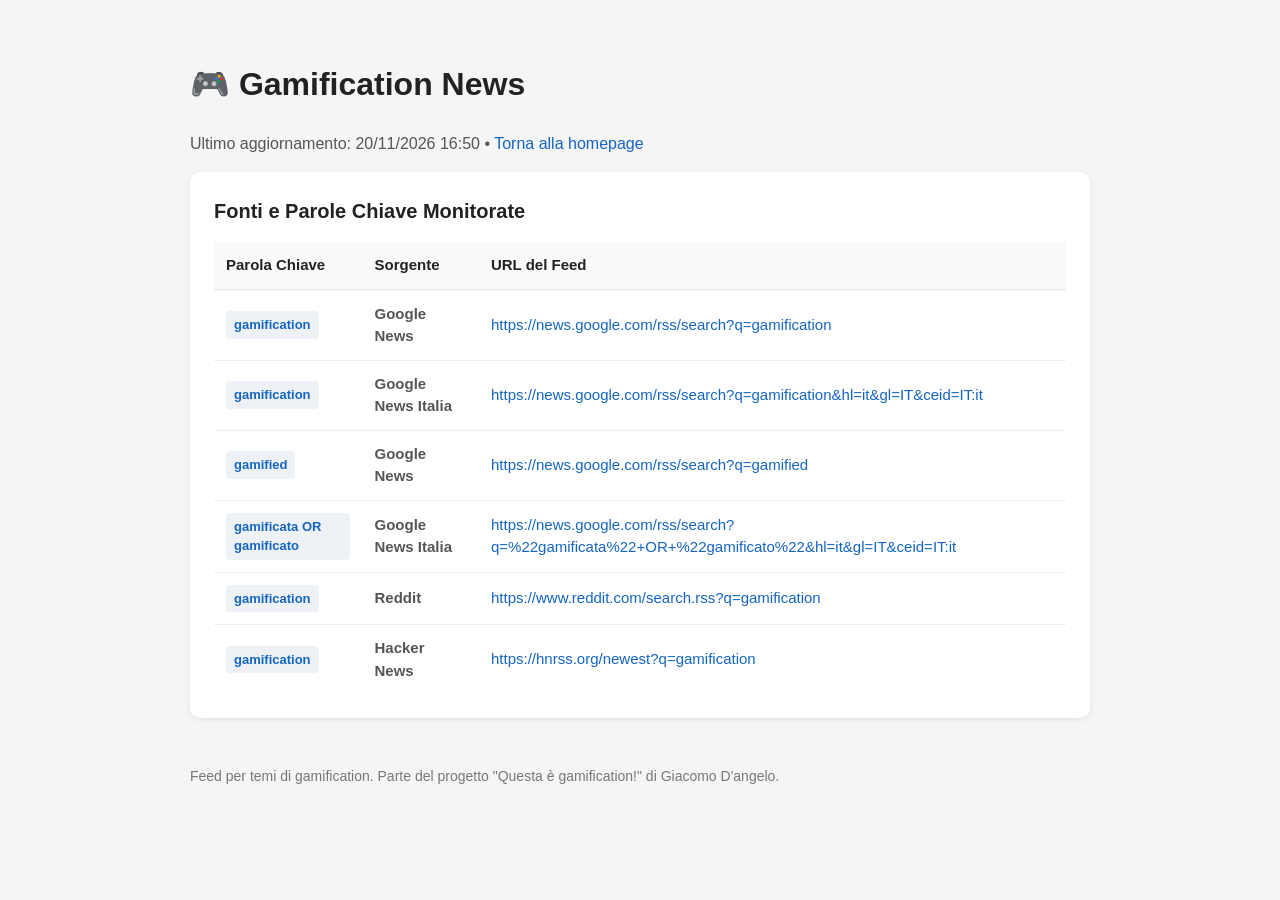
==== docs/sources.html @ b8542717 "Auto update RSS" ====
<!DOCTYPE html>
<html lang="it">
<head>
    <meta charset="UTF-8">
    <meta name="viewport" content="width=device-width, initial-scale=1.0">
    <title>Fonti Monitorate - Gamification News</title>
    <link rel="icon" type="image/png" href="static/logo.png">
    <link rel="stylesheet" href="static/style.css">
</head>
<body>

    <h1>🎮 Gamification News</h1>
    
    <p>
        Ultimo aggiornamento: 20/11/2026 16:50 
        <span>•</span> 
        <a href="index.html">Torna alla homepage</a>
    </p>

    <div class="sources-card">
        <h2>Fonti e Parole Chiave Monitorate</h2>
        
        <div class="table-responsive">
            <table class="sources-table">
                <thead>
                    <tr>
                        <th>Parola Chiave</th>
                        <th>Sorgente</th>
                        <th>URL del Feed</th>
                    </tr>
                </thead>
                <tbody>
                    
                    <tr>
                        <td><span class="keyword-badge">gamification</span></td>
                        <td><strong>Google News</strong></td>
                        <td><a href="https://news.google.com/rss/search?q=gamification" target="_blank">https://news.google.com/rss/search?q=gamification</a></td>
                    </tr>
                    
                    <tr>
                        <td><span class="keyword-badge">gamification</span></td>
                        <td><strong>Google News Italia</strong></td>
                        <td><a href="https://news.google.com/rss/search?q=gamification&amp;hl=it&amp;gl=IT&amp;ceid=IT:it" target="_blank">https://news.google.com/rss/search?q=gamification&amp;hl=it&amp;gl=IT&amp;ceid=IT:it</a></td>
                    </tr>
                    
                    <tr>
                        <td><span class="keyword-badge">gamified</span></td>
                        <td><strong>Google News</strong></td>
                        <td><a href="https://news.google.com/rss/search?q=gamified" target="_blank">https://news.google.com/rss/search?q=gamified</a></td>
                    </tr>
                    
                    <tr>
                        <td><span class="keyword-badge">gamificata OR gamificato</span></td>
                        <td><strong>Google News Italia</strong></td>
                        <td><a href="https://news.google.com/rss/search?q=%22gamificata%22+OR+%22gamificato%22&amp;hl=it&amp;gl=IT&amp;ceid=IT:it" target="_blank">https://news.google.com/rss/search?q=%22gamificata%22+OR+%22gamificato%22&amp;hl=it&amp;gl=IT&amp;ceid=IT:it</a></td>
                    </tr>
                    
                    <tr>
                        <td><span class="keyword-badge">gamification</span></td>
                        <td><strong>Reddit</strong></td>
                        <td><a href="https://www.reddit.com/search.rss?q=gamification" target="_blank">https://www.reddit.com/search.rss?q=gamification</a></td>
                    </tr>
                    
                    <tr>
                        <td><span class="keyword-badge">gamification</span></td>
                        <td><strong>Hacker News</strong></td>
                        <td><a href="https://hnrss.org/newest?q=gamification" target="_blank">https://hnrss.org/newest?q=gamification</a></td>
                    </tr>
                    
                </tbody>
            </table>
        </div>
    </div>

    <div class="footer">
        Feed per temi di gamification. Parte del progetto &#34;Questa è gamification!&#34; di Giacomo D&#39;angelo.
    </div>

</body>
</html>
---- docs/static/style.css ----
/* ==========================================================================
   VARIABILI GLOBALI (Unicità e Coerenza)
   ========================================================================== */
:root {
    /* Colori */
    --bg-main: #f5f5f5;
    --bg-card: #ffffff;
    --bg-th: #f9f9f9;
    --bg-badge: #eef2f7;
    
    --text-primary: #222222;   /* Titoli e testo forte */
    --text-secondary: #555555; /* Testo standard e summary */
    --text-muted: #777777;     /* Meta e footer */
    
    --primary-color: #1565c0;  /* Link e badge */
    --border-color: #eeeeee;
    
    /* Layout e Spazi */
    --radius-main: 10px;
    --radius-sm: 4px;
    --shadow: 0 2px 4px rgba(0, 0, 0, 0.08);
}

/* ==========================================================================
   GLOBAL
   ========================================================================== */
body {
    font-family: Arial, sans-serif;
    max-width: 900px;
    margin: 40px auto;
    padding: 20px;
    background: var(--bg-main);
    color: var(--text-secondary);
    line-height: 1.5; 
}

h1, h2 {
    color: var(--text-primary);
    margin-top: 0;
}

h1 {
    margin-bottom: 24px;
}

a {
    text-decoration: none;
    color: var(--primary-color);
}

a:hover {
    text-decoration: underline;
}

/* ==========================================================================
   ARTICLES
   ========================================================================== */
.article {
    background: var(--bg-card);
    padding: 24px; /* Uniformato a 24px come la sources-card */
    margin-bottom: 24px;
    border-radius: var(--radius-main);
    box-shadow: var(--shadow);
}

.summary {
    color: var(--text-secondary);
    margin-top: 12px;
}

.meta {
    font-size: 14px;
    color: var(--text-muted);
    margin-bottom: 12px;
}

/* ==========================================================================
   SOURCES / TABLES
   ========================================================================== */
.sources-card {
    background: var(--bg-card);
    padding: 24px;
    margin-bottom: 24px; 
    border-radius: var(--radius-main);
    box-shadow: var(--shadow);
}

.sources-card h2 {
    font-size: 20px;
    margin-bottom: 16px;
}

.table-responsive {
    overflow-x: auto;
}

.sources-table {
    width: 100%;
    border-collapse: collapse;
    text-align: left;
    font-size: 15px;
}

.sources-table th, 
.sources-table td {
    padding: 12px;
    border-bottom: 1px solid var(--border-color);
}

.sources-table th {
    background: var(--bg-th);
    color: var(--text-primary);
    font-weight: 600;
    border-bottom-width: 2px; 
}

.sources-table td {
    color: var(--text-secondary); 
}

.sources-table tr:last-child td {
    border-bottom: none;
}

/* Badge Keyword */
.keyword-badge {
    background: var(--bg-badge);
    color: var(--primary-color);
    padding: 4px 8px;
    border-radius: var(--radius-sm);
    font-size: 13px;
    font-weight: bold;
    display: inline-block; 
}

/* ==========================================================================
   FOOTER
   ========================================================================== */
.footer {
    margin-top: 48px;
    color: var(--text-muted);
    font-size: 14px;
}
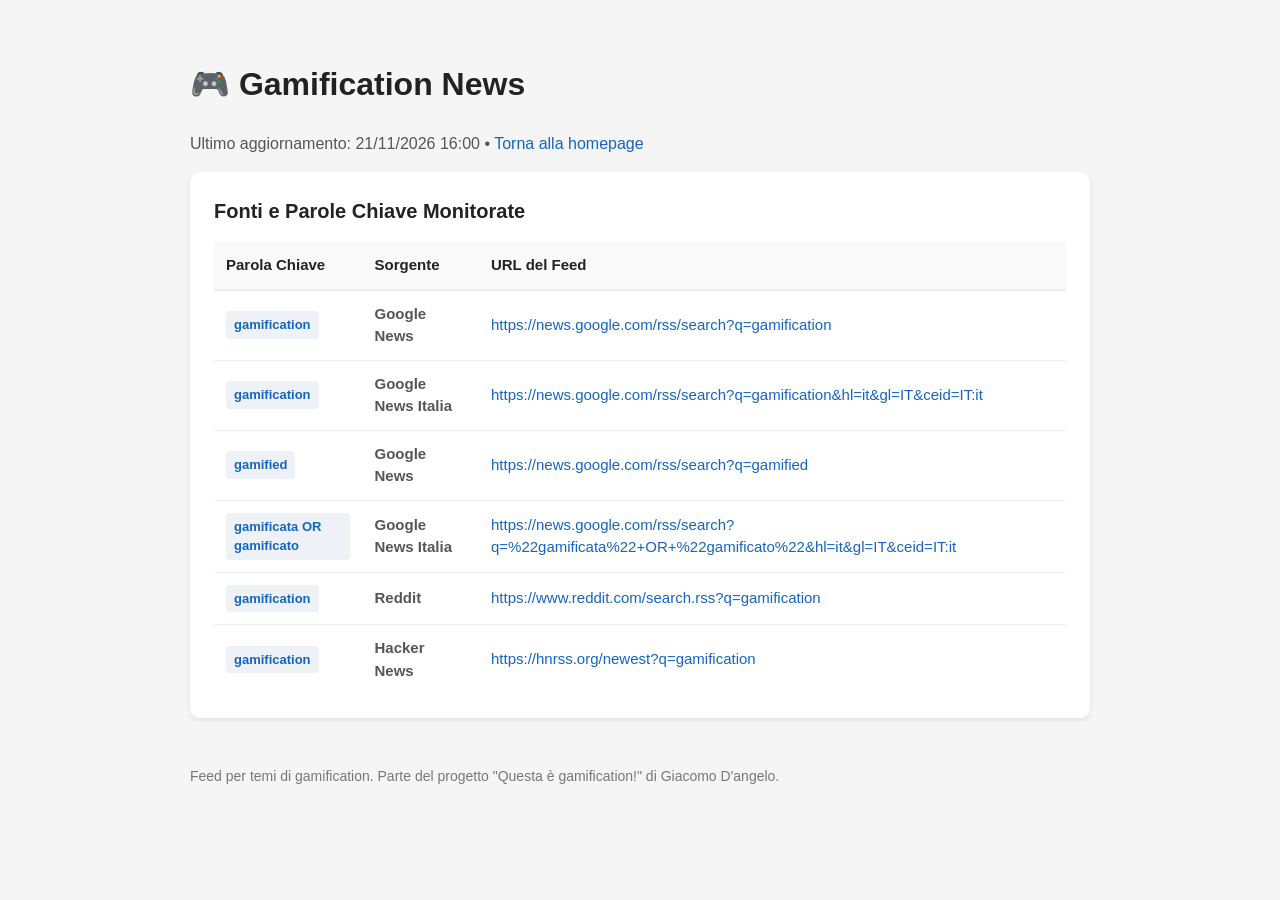
==== commit 8f8e0b3b: "Auto update RSS" ====
--- a/docs/sources.html
+++ b/docs/sources.html
@@ -12,7 +12,7 @@
     <h1>🎮 Gamification News</h1>
     
     <p>
-        Ultimo aggiornamento: 20/11/2026 16:50 
+        Ultimo aggiornamento: 21/11/2026 16:00 
         <span>•</span> 
         <a href="index.html">Torna alla homepage</a>
     </p>
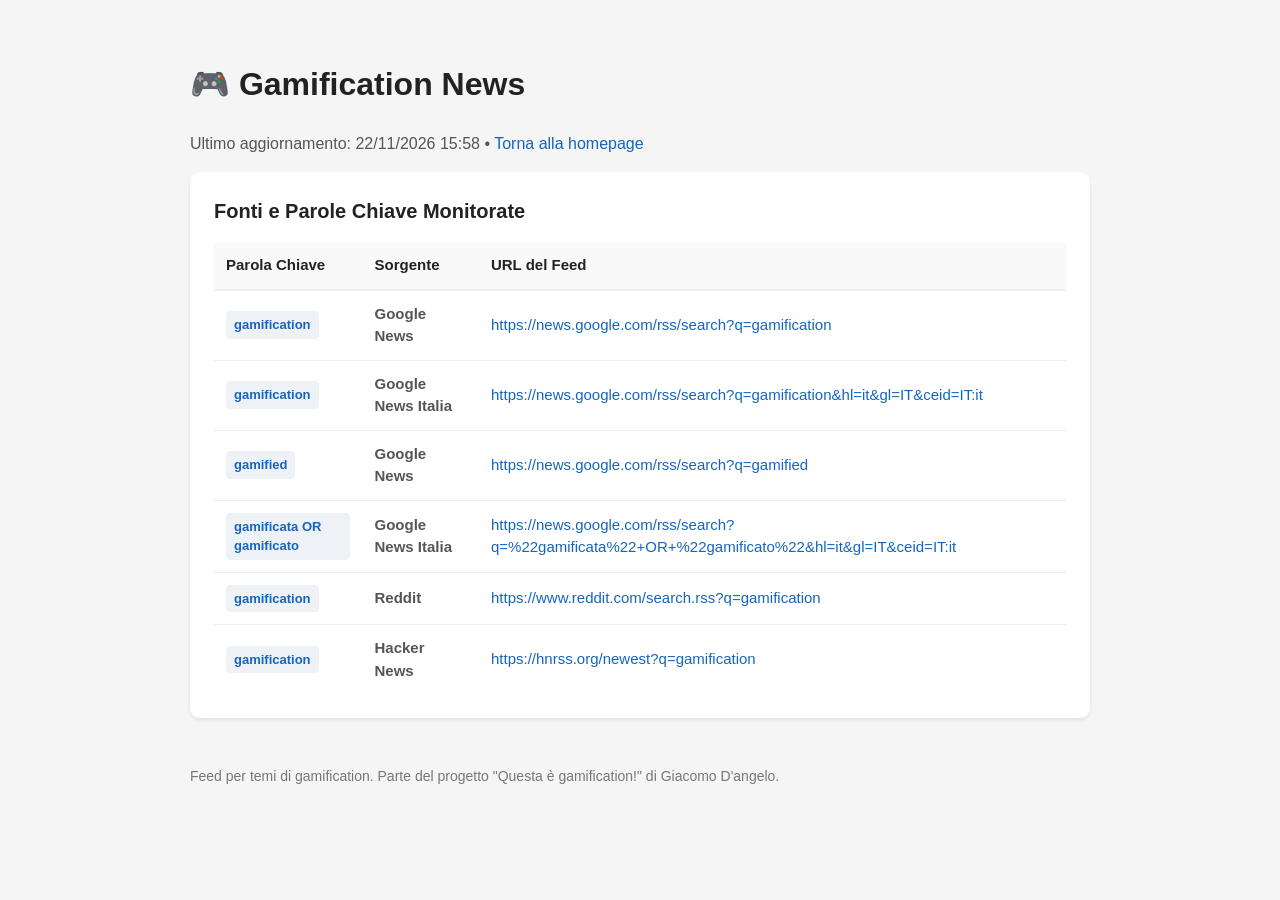
==== commit bb06e262: "Auto update RSS" ====
--- a/docs/sources.html
+++ b/docs/sources.html
@@ -12,7 +12,7 @@
     <h1>🎮 Gamification News</h1>
     
     <p>
-        Ultimo aggiornamento: 21/11/2026 16:00 
+        Ultimo aggiornamento: 22/11/2026 15:58 
         <span>•</span> 
         <a href="index.html">Torna alla homepage</a>
     </p>
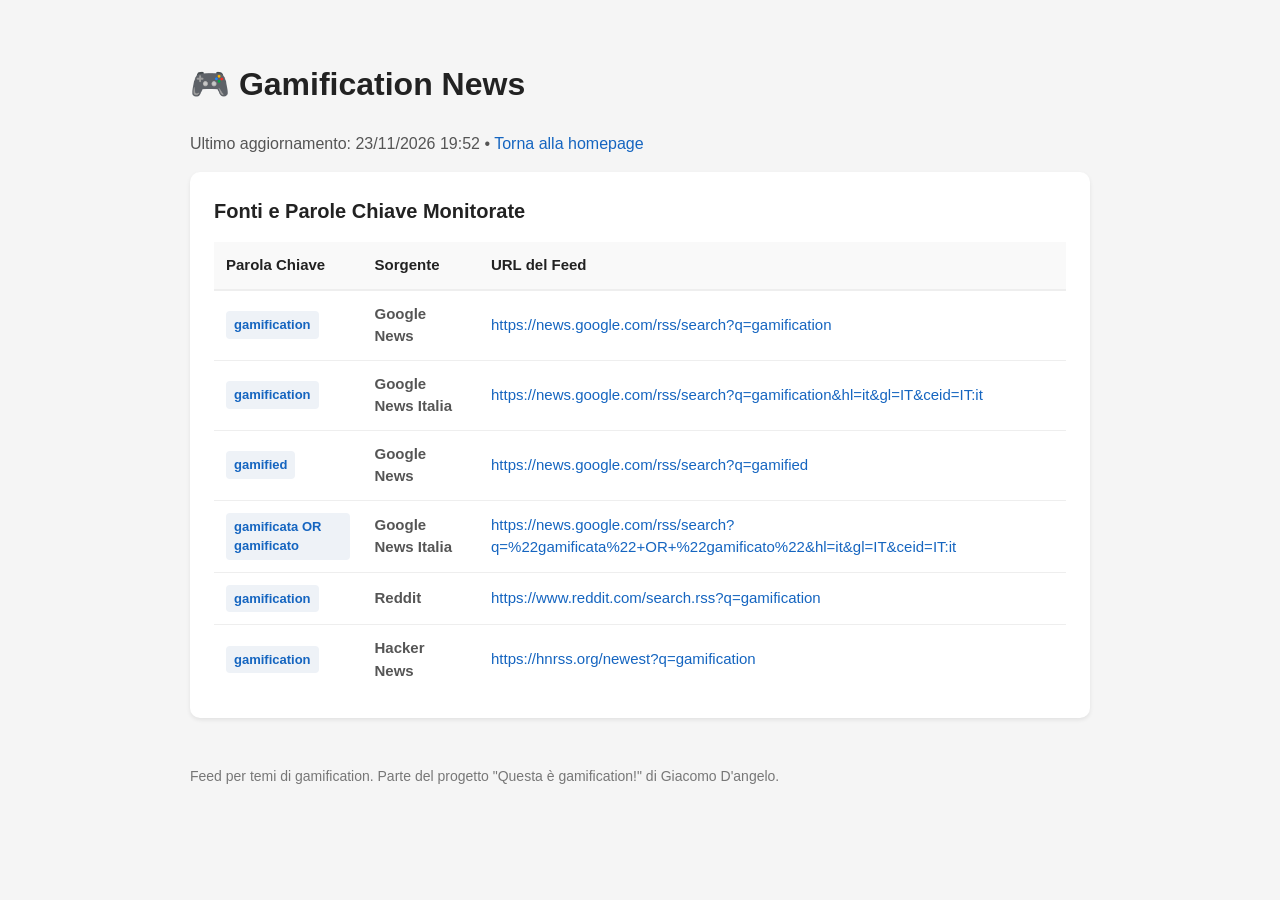
==== commit ad1d79c0: "Auto update RSS" ====
--- a/docs/sources.html
+++ b/docs/sources.html
@@ -12,7 +12,7 @@
     <h1>🎮 Gamification News</h1>
     
     <p>
-        Ultimo aggiornamento: 22/11/2026 15:58 
+        Ultimo aggiornamento: 23/11/2026 19:52 
         <span>•</span> 
         <a href="index.html">Torna alla homepage</a>
     </p>
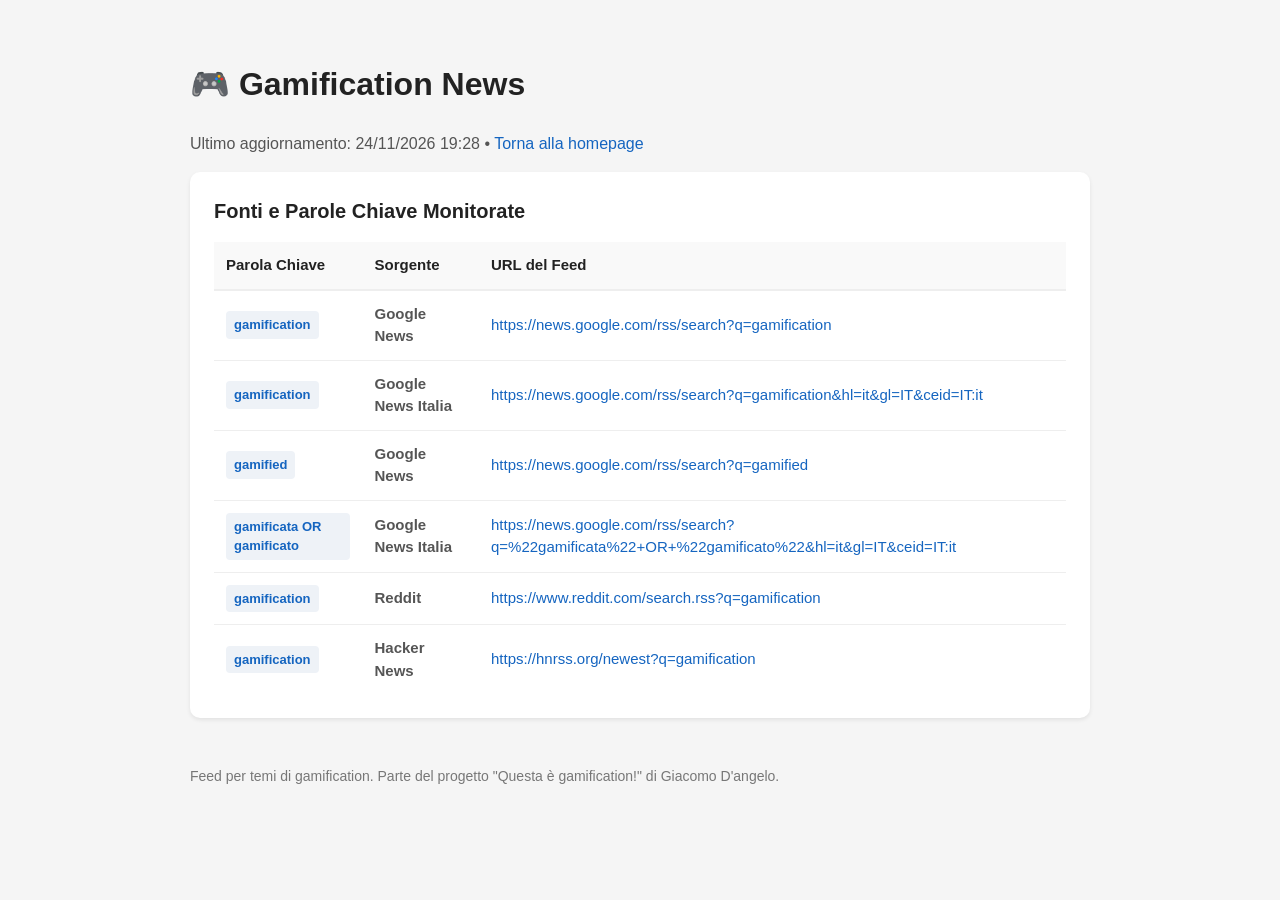
==== commit 0b04b2ae: "Auto update RSS" ====
--- a/docs/sources.html
+++ b/docs/sources.html
@@ -12,7 +12,7 @@
     <h1>🎮 Gamification News</h1>
     
     <p>
-        Ultimo aggiornamento: 23/11/2026 19:52 
+        Ultimo aggiornamento: 24/11/2026 19:28 
         <span>•</span> 
         <a href="index.html">Torna alla homepage</a>
     </p>
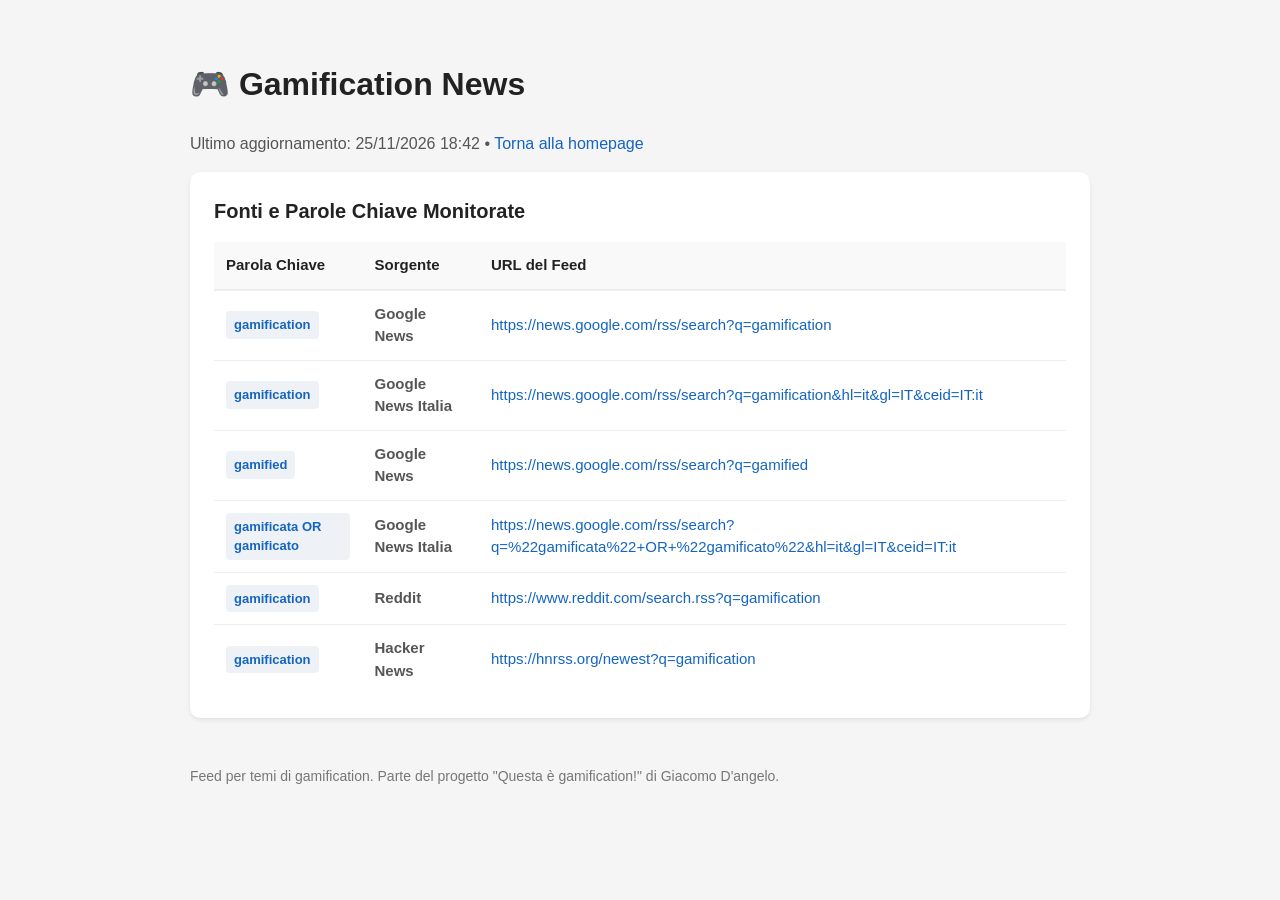
==== commit 9ce8d366: "Auto update RSS" ====
--- a/docs/sources.html
+++ b/docs/sources.html
@@ -12,7 +12,7 @@
     <h1>🎮 Gamification News</h1>
     
     <p>
-        Ultimo aggiornamento: 24/11/2026 19:28 
+        Ultimo aggiornamento: 25/11/2026 18:42 
         <span>•</span> 
         <a href="index.html">Torna alla homepage</a>
     </p>
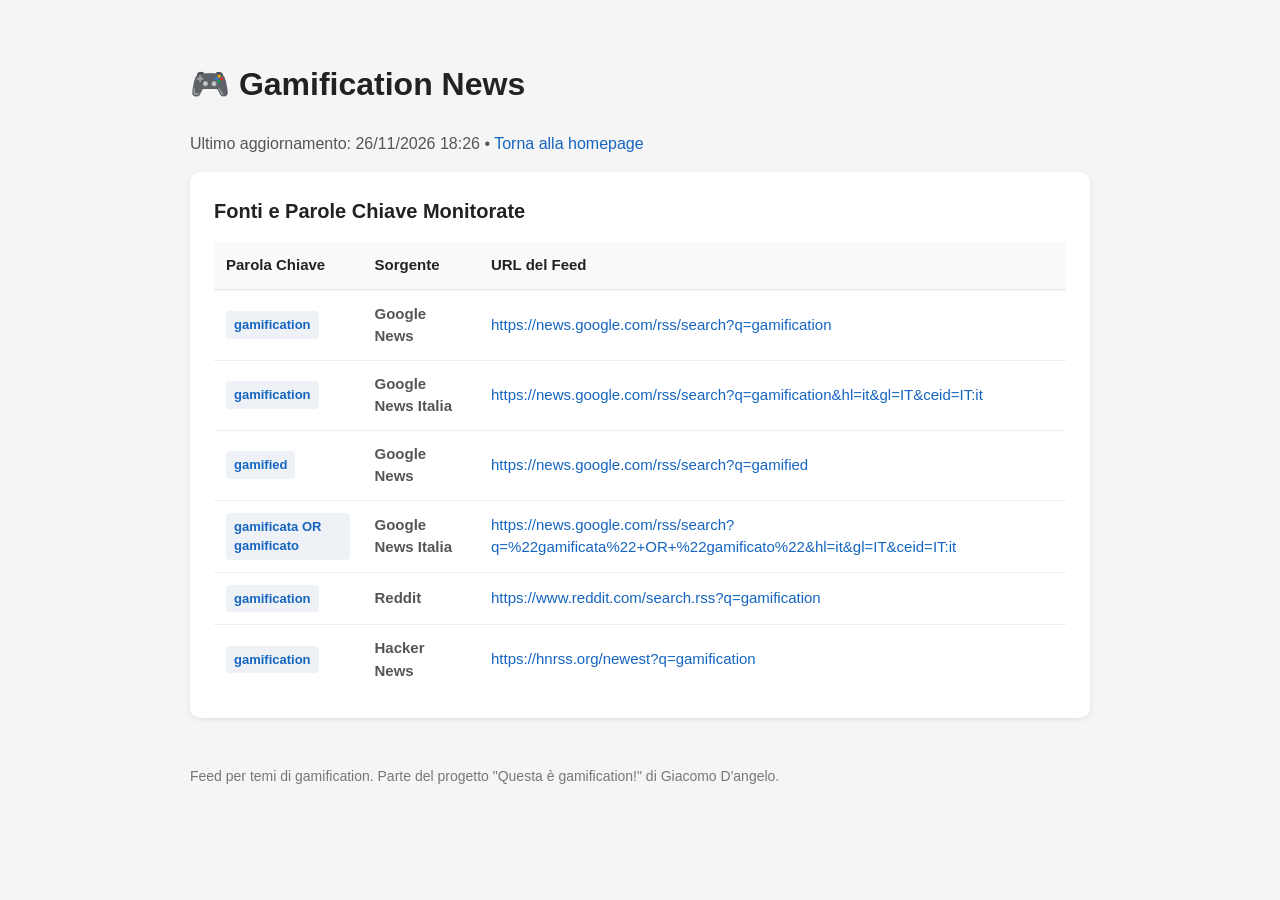
==== commit 5cef5a5c: "Auto update RSS" ====
--- a/docs/sources.html
+++ b/docs/sources.html
@@ -12,7 +12,7 @@
     <h1>🎮 Gamification News</h1>
     
     <p>
-        Ultimo aggiornamento: 25/11/2026 18:42 
+        Ultimo aggiornamento: 26/11/2026 18:26 
         <span>•</span> 
         <a href="index.html">Torna alla homepage</a>
     </p>
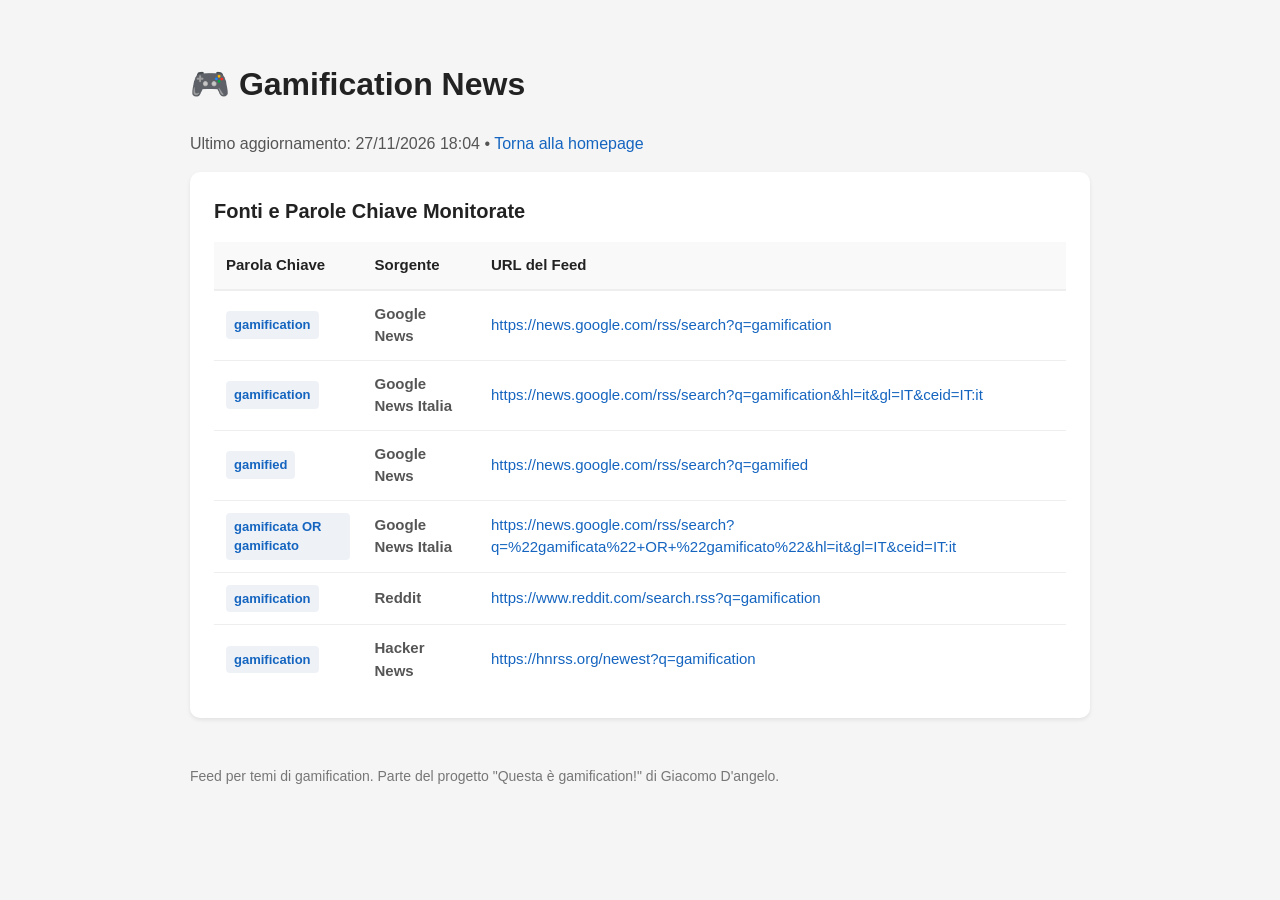
==== commit 514562e7: "Auto update RSS" ====
--- a/docs/sources.html
+++ b/docs/sources.html
@@ -12,7 +12,7 @@
     <h1>🎮 Gamification News</h1>
     
     <p>
-        Ultimo aggiornamento: 26/11/2026 18:26 
+        Ultimo aggiornamento: 27/11/2026 18:04 
         <span>•</span> 
         <a href="index.html">Torna alla homepage</a>
     </p>
